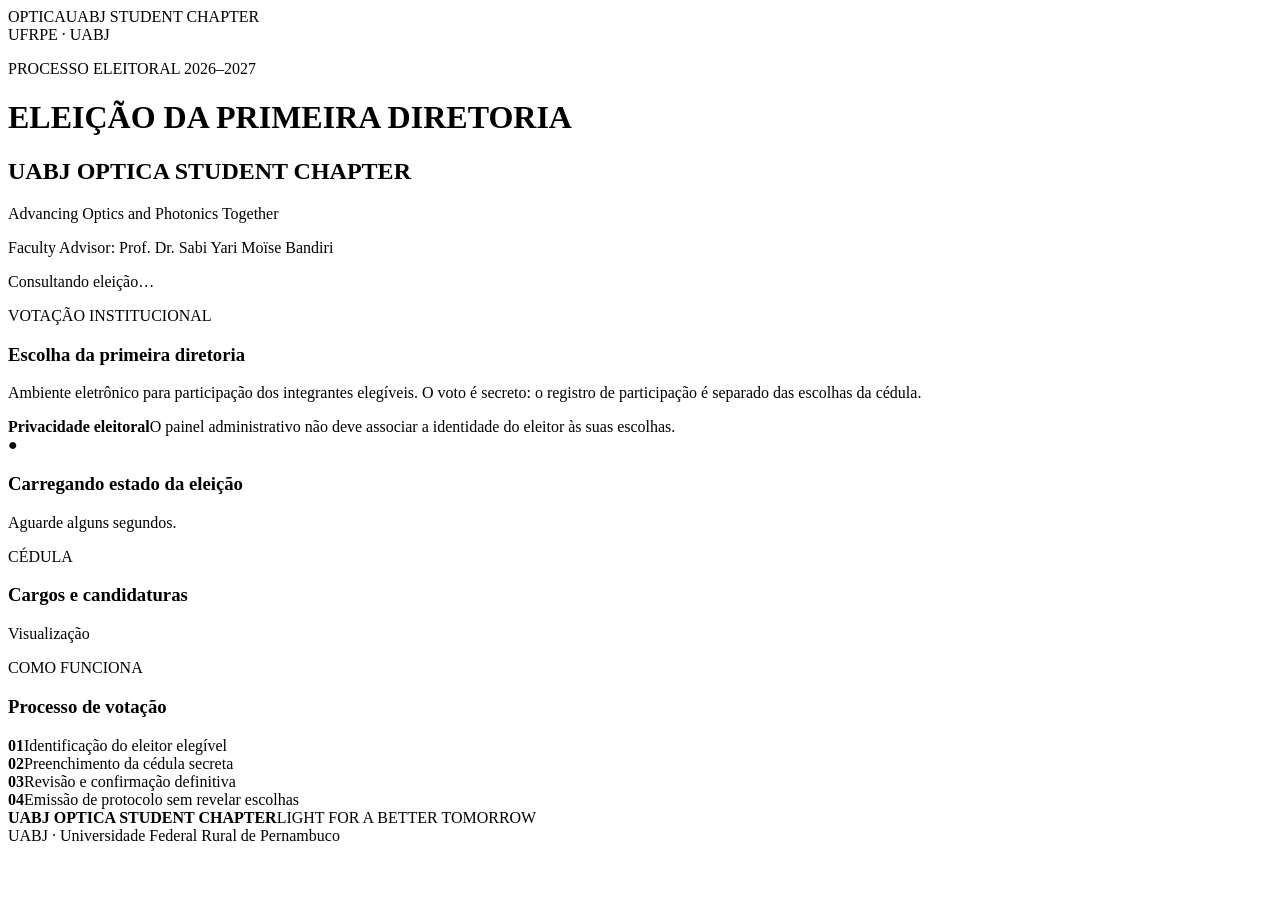
==== index.html @ 57240f11 "Create election frontend" ====
<!doctype html>
<html lang="pt-BR">
<head>
<meta charset="utf-8"><meta name="viewport" content="width=device-width,initial-scale=1">
<title>Eleição 2026–2027 | UABJ OPTICA STUDENT CHAPTER</title>
<meta name="description" content="Processo eleitoral 2026–2027 do UABJ OPTICA STUDENT CHAPTER">
<link rel="stylesheet" href="styles.css">
</head>
<body>
<header class="hero">
  <div class="light-lines" aria-hidden="true"></div>
  <nav class="topbar">
    <div class="brand"><span class="brand-main">OPTICA</span><span class="divider"></span><span>UABJ STUDENT CHAPTER</span></div>
    <div class="institution">UFRPE · UABJ</div>
  </nav>
  <div class="hero-content">
    <p class="eyebrow">PROCESSO ELEITORAL 2026–2027</p>
    <h1>ELEIÇÃO DA PRIMEIRA DIRETORIA</h1>
    <h2>UABJ OPTICA STUDENT CHAPTER</h2>
    <p class="tagline">Advancing Optics and Photonics Together</p>
    <p class="advisor">Faculty Advisor: Prof. Dr. Sabi Yari Moïse Bandiri</p>
    <div id="statusBadge" class="status loading">Consultando eleição…</div>
  </div>
</header>

<main>
<section class="card intro">
  <div>
    <p class="section-kicker">VOTAÇÃO INSTITUCIONAL</p>
    <h3>Escolha da primeira diretoria</h3>
    <p>Ambiente eletrônico para participação dos integrantes elegíveis. O voto é secreto: o registro de participação é separado das escolhas da cédula.</p>
  </div>
  <div class="privacy"><strong>Privacidade eleitoral</strong><span>O painel administrativo não deve associar a identidade do eleitor às suas escolhas.</span></div>
</section>

<section id="closedPanel" class="card state-panel">
  <div class="state-icon">●</div>
  <div><h3 id="stateTitle">Carregando estado da eleição</h3><p id="stateText">Aguarde alguns segundos.</p></div>
</section>

<section id="ballotPreview" class="content-section">
  <div class="section-head"><div><p class="section-kicker">CÉDULA</p><h3>Cargos e candidaturas</h3></div><span class="preview-label">Visualização</span></div>
  <div id="positions" class="positions"><div class="skeleton"></div><div class="skeleton"></div></div>
</section>

<section class="card process">
  <p class="section-kicker">COMO FUNCIONA</p>
  <h3>Processo de votação</h3>
  <div class="steps">
    <div><b>01</b><span>Identificação do eleitor elegível</span></div>
    <div><b>02</b><span>Preenchimento da cédula secreta</span></div>
    <div><b>03</b><span>Revisão e confirmação definitiva</span></div>
    <div><b>04</b><span>Emissão de protocolo sem revelar escolhas</span></div>
  </div>
</section>
</main>

<footer><div><strong>UABJ OPTICA STUDENT CHAPTER</strong><span>LIGHT FOR A BETTER TOMORROW</span></div><span>UABJ · Universidade Federal Rural de Pernambuco</span></footer>
<script src="app.js"></script>
</body></html>
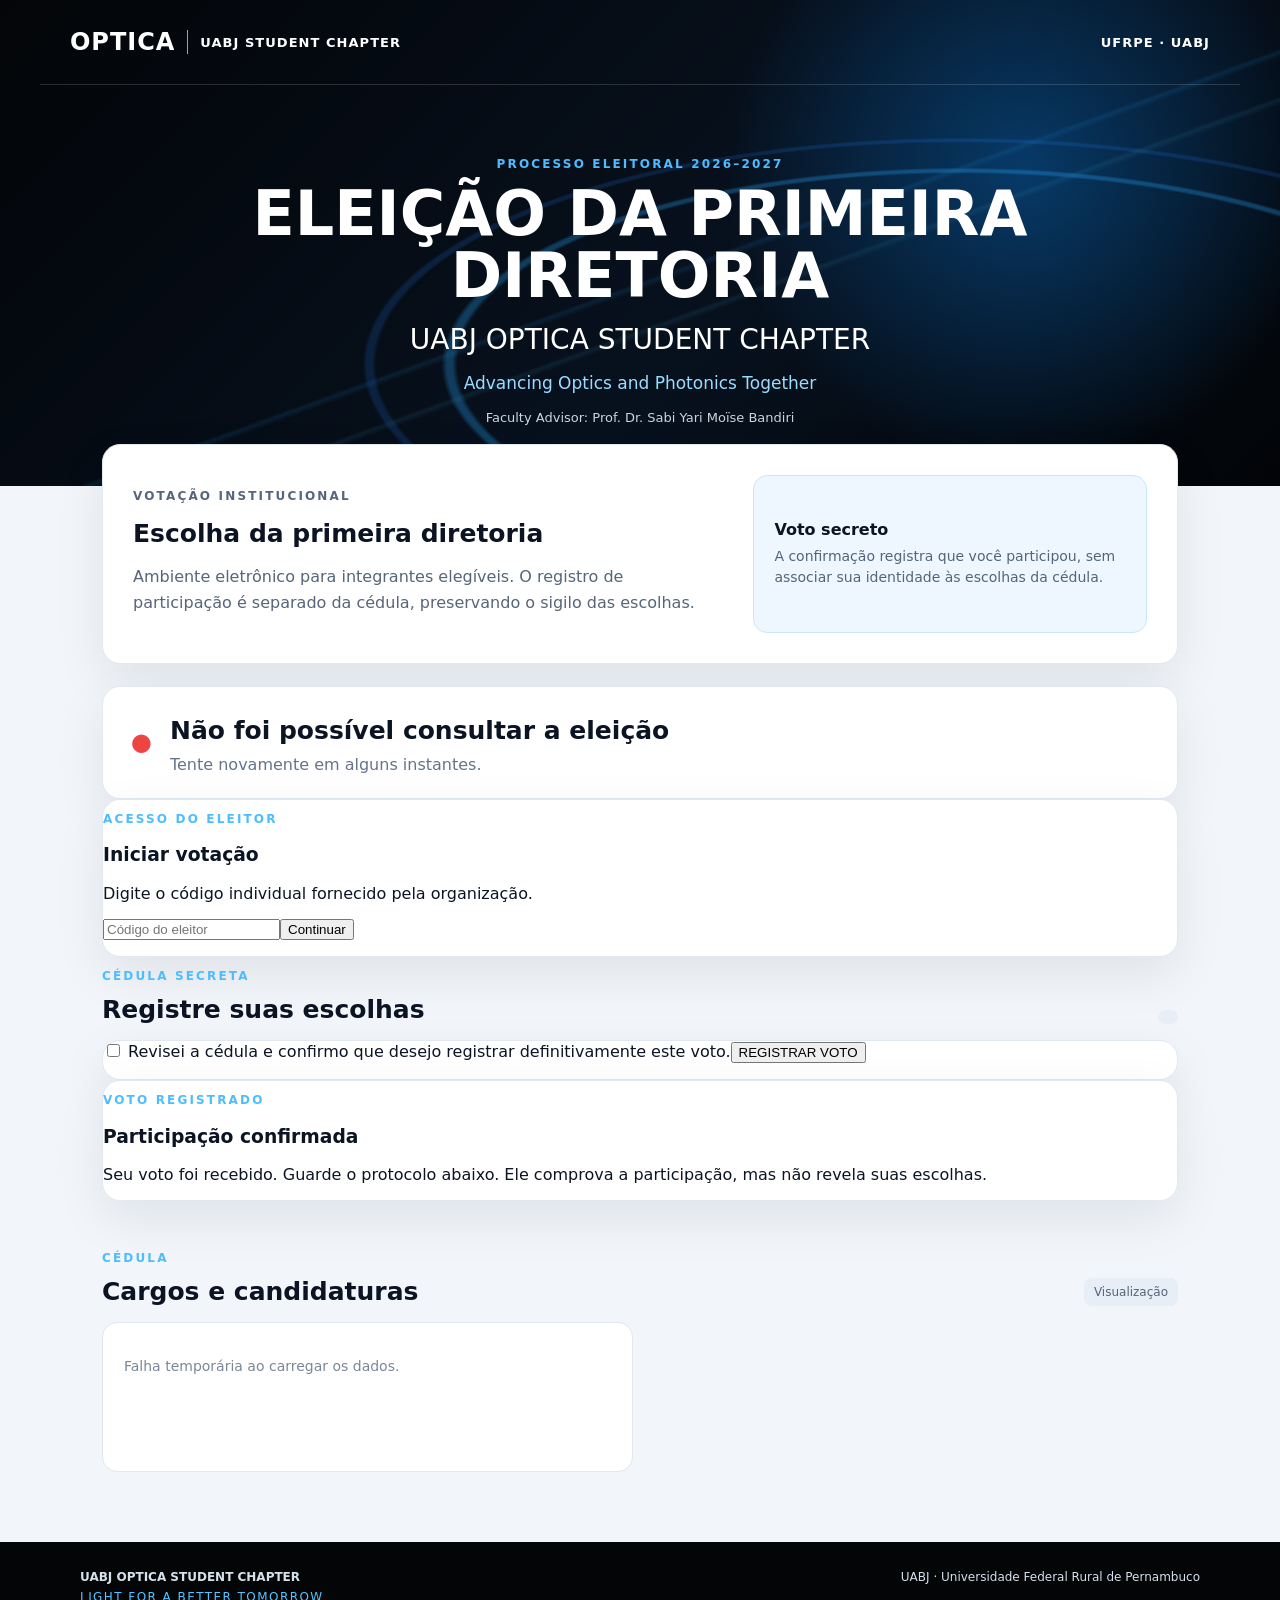
==== commit 959f597b: "Implement secure voter flow UI" ====
--- a/index.html
+++ b/index.html
@@ -1,60 +1,10 @@
-<!doctype html>
-<html lang="pt-BR">
-<head>
-<meta charset="utf-8"><meta name="viewport" content="width=device-width,initial-scale=1">
-<title>Eleição 2026–2027 | UABJ OPTICA STUDENT CHAPTER</title>
-<meta name="description" content="Processo eleitoral 2026–2027 do UABJ OPTICA STUDENT CHAPTER">
-<link rel="stylesheet" href="styles.css">
-</head>
-<body>
-<header class="hero">
-  <div class="light-lines" aria-hidden="true"></div>
-  <nav class="topbar">
-    <div class="brand"><span class="brand-main">OPTICA</span><span class="divider"></span><span>UABJ STUDENT CHAPTER</span></div>
-    <div class="institution">UFRPE · UABJ</div>
-  </nav>
-  <div class="hero-content">
-    <p class="eyebrow">PROCESSO ELEITORAL 2026–2027</p>
-    <h1>ELEIÇÃO DA PRIMEIRA DIRETORIA</h1>
-    <h2>UABJ OPTICA STUDENT CHAPTER</h2>
-    <p class="tagline">Advancing Optics and Photonics Together</p>
-    <p class="advisor">Faculty Advisor: Prof. Dr. Sabi Yari Moïse Bandiri</p>
-    <div id="statusBadge" class="status loading">Consultando eleição…</div>
-  </div>
-</header>
-
+<!doctype html><html lang="pt-BR"><head><meta charset="utf-8"><meta name="viewport" content="width=device-width,initial-scale=1"><title>Eleição 2026–2027 | UABJ OPTICA STUDENT CHAPTER</title><link rel="stylesheet" href="styles.css"></head><body>
+<header class="hero"><div class="light-lines"></div><nav class="topbar"><div class="brand"><span class="brand-main">OPTICA</span><span class="divider"></span><span>UABJ STUDENT CHAPTER</span></div><div class="institution">UFRPE · UABJ</div></nav><div class="hero-content"><p class="eyebrow">PROCESSO ELEITORAL 2026–2027</p><h1>ELEIÇÃO DA PRIMEIRA DIRETORIA</h1><h2>UABJ OPTICA STUDENT CHAPTER</h2><p class="tagline">Advancing Optics and Photonics Together</p><p class="advisor">Faculty Advisor: Prof. Dr. Sabi Yari Moïse Bandiri</p><div id="statusBadge" class="status loading">Consultando eleição…</div></div></header>
 <main>
-<section class="card intro">
-  <div>
-    <p class="section-kicker">VOTAÇÃO INSTITUCIONAL</p>
-    <h3>Escolha da primeira diretoria</h3>
-    <p>Ambiente eletrônico para participação dos integrantes elegíveis. O voto é secreto: o registro de participação é separado das escolhas da cédula.</p>
-  </div>
-  <div class="privacy"><strong>Privacidade eleitoral</strong><span>O painel administrativo não deve associar a identidade do eleitor às suas escolhas.</span></div>
-</section>
-
-<section id="closedPanel" class="card state-panel">
-  <div class="state-icon">●</div>
-  <div><h3 id="stateTitle">Carregando estado da eleição</h3><p id="stateText">Aguarde alguns segundos.</p></div>
-</section>
-
-<section id="ballotPreview" class="content-section">
-  <div class="section-head"><div><p class="section-kicker">CÉDULA</p><h3>Cargos e candidaturas</h3></div><span class="preview-label">Visualização</span></div>
-  <div id="positions" class="positions"><div class="skeleton"></div><div class="skeleton"></div></div>
-</section>
-
-<section class="card process">
-  <p class="section-kicker">COMO FUNCIONA</p>
-  <h3>Processo de votação</h3>
-  <div class="steps">
-    <div><b>01</b><span>Identificação do eleitor elegível</span></div>
-    <div><b>02</b><span>Preenchimento da cédula secreta</span></div>
-    <div><b>03</b><span>Revisão e confirmação definitiva</span></div>
-    <div><b>04</b><span>Emissão de protocolo sem revelar escolhas</span></div>
-  </div>
-</section>
-</main>
-
-<footer><div><strong>UABJ OPTICA STUDENT CHAPTER</strong><span>LIGHT FOR A BETTER TOMORROW</span></div><span>UABJ · Universidade Federal Rural de Pernambuco</span></footer>
-<script src="app.js"></script>
-</body></html>+<section class="card intro"><div><p class="section-kicker">VOTAÇÃO INSTITUCIONAL</p><h3>Escolha da primeira diretoria</h3><p>Ambiente eletrônico para integrantes elegíveis. O registro de participação é separado da cédula, preservando o sigilo das escolhas.</p></div><div class="privacy"><strong>Voto secreto</strong><span>A confirmação registra que você participou, sem associar sua identidade às escolhas da cédula.</span></div></section>
+<section id="statePanel" class="card state-panel"><div class="state-icon">●</div><div><h3 id="stateTitle">Carregando estado da eleição</h3><p id="stateText">Aguarde alguns segundos.</p></div></section>
+<section id="loginPanel" class="card vote-box hidden"><p class="section-kicker">ACESSO DO ELEITOR</p><h3>Iniciar votação</h3><p>Digite o código individual fornecido pela organização.</p><div class="access-row"><input id="voterCode" type="password" autocomplete="one-time-code" placeholder="Código do eleitor"><button id="verifyBtn">Continuar</button></div><p id="accessMsg" class="msg"></p></section>
+<section id="votePanel" class="hidden"><div class="section-head"><div><p class="section-kicker">CÉDULA SECRETA</p><h3>Registre suas escolhas</h3></div><span id="voterHello" class="preview-label"></span></div><form id="ballotForm"><div id="ballot"></div><div class="card confirm-box"><label><input id="finalConfirm" type="checkbox" required> Revisei a cédula e confirmo que desejo registrar definitivamente este voto.</label><button id="submitVote" type="submit">REGISTRAR VOTO</button><p id="voteMsg" class="msg"></p></div></form></section>
+<section id="receiptPanel" class="card receipt hidden"><p class="section-kicker">VOTO REGISTRADO</p><h3>Participação confirmada</h3><p>Seu voto foi recebido. Guarde o protocolo abaixo. Ele comprova a participação, mas não revela suas escolhas.</p><div id="receiptCode" class="receipt-code"></div><div id="receiptTime" class="receipt-time"></div></section>
+<section id="previewSection" class="content-section"><div class="section-head"><div><p class="section-kicker">CÉDULA</p><h3>Cargos e candidaturas</h3></div><span class="preview-label">Visualização</span></div><div id="positions" class="positions"><div class="skeleton"></div></div></section>
+</main><footer><div><strong>UABJ OPTICA STUDENT CHAPTER</strong><span>LIGHT FOR A BETTER TOMORROW</span></div><span>UABJ · Universidade Federal Rural de Pernambuco</span></footer><script src="app.js"></script></body></html>
--- a/styles.css
+++ b/styles.css
@@ -0,0 +1 @@
+:root{--bg:#05070b;--panel:#fff;--ink:#0c1424;--muted:#64748b;--blue:#1687ff;--cyan:#55d7ff;--line:#dce5ef;--soft:#f4f7fb}*{box-sizing:border-box}body{margin:0;font-family:Inter,ui-sans-serif,system-ui,-apple-system,Segoe UI,sans-serif;background:#f2f5f9;color:var(--ink)}.hero{min-height:440px;background:radial-gradient(circle at 80% 35%,#073a68 0,transparent 28%),linear-gradient(135deg,#030508 0%,#07111e 58%,#020407 100%);color:#fff;position:relative;overflow:hidden}.light-lines{position:absolute;inset:0;opacity:.7;background:radial-gradient(ellipse at 75% 75%,transparent 0 37%,rgba(42,171,255,.42) 37.4% 37.8%,transparent 38.2% 43%,rgba(38,133,255,.24) 43.3% 43.7%,transparent 44%),linear-gradient(160deg,transparent 54%,rgba(38,167,255,.17) 54.4%,transparent 55%,transparent 59%,rgba(82,216,255,.12) 59.4%,transparent 60%)}.topbar{position:relative;z-index:2;display:flex;justify-content:space-between;align-items:center;max-width:1200px;margin:auto;padding:28px 30px;border-bottom:1px solid rgba(255,255,255,.15);font-size:13px;letter-spacing:.08em}.brand{display:flex;align-items:center;gap:12px;font-weight:650}.brand-main{font-size:24px;letter-spacing:.04em}.divider{height:24px;width:1px;background:#4dbaff}.institution{font-weight:700}.hero-content{position:relative;z-index:2;text-align:center;max-width:1000px;margin:72px auto 0;padding:0 24px}.eyebrow,.section-kicker{font-size:12px;font-weight:800;letter-spacing:.18em;color:#4ebdff}.hero h1{font-size:clamp(34px,5vw,62px);line-height:1;margin:12px 0}.hero h2{font-size:clamp(18px,2.4vw,28px);font-weight:500;margin:16px 0}.tagline{color:#9bdcff;font-size:17px}.advisor{font-size:13px;color:#cbd5e1}.status{display:inline-flex;margin-top:16px;padding:9px 14px;border-radius:999px;font-size:12px;font-weight:800;letter-spacing:.05em}.status.loading{background:#1e293b}.status.closed{background:#32121a;color:#ffb5c1;border:1px solid #7f1d2d}.status.open{background:#073f32;color:#8fffd3;border:1px solid #0f8062}main{max-width:1120px;margin:-42px auto 70px;padding:0 22px;position:relative;z-index:3}.card{background:#fff;border:1px solid #e2e8f0;border-radius:18px;box-shadow:0 18px 50px rgba(15,23,42,.08)}.intro{padding:30px;display:grid;grid-template-columns:1.5fr 1fr;gap:30px}.intro h3,.process h3,.section-head h3,.state-panel h3{font-size:25px;margin:5px 0 10px}.intro p{color:#566579;line-height:1.65}.privacy{background:#eef7ff;border:1px solid #c8e7ff;border-radius:14px;padding:20px;display:flex;flex-direction:column;gap:7px;justify-content:center}.privacy span{color:#52657a;font-size:14px;line-height:1.5}.state-panel{margin-top:22px;padding:24px 28px;display:flex;align-items:center;gap:18px}.state-icon{color:#ef4444;font-size:24px}.state-panel p{margin:0;color:var(--muted)}.content-section{margin-top:38px}.section-head{display:flex;align-items:end;justify-content:space-between;margin-bottom:16px}.section-head h3{margin-bottom:0}.preview-label{font-size:12px;background:#e8eef6;padding:7px 10px;border-radius:8px;color:#52657a}.positions{display:grid;grid-template-columns:repeat(2,1fr);gap:14px}.position{background:#fff;border:1px solid #e0e7ef;border-radius:15px;padding:21px;min-height:150px}.position h4{margin:0 0 14px;font-size:17px}.candidate{display:flex;align-items:center;justify-content:space-between;padding:9px 0;border-top:1px solid #edf1f5;font-size:14px}.candidate:first-of-type{border-top:0}.pending{font-size:10px;font-weight:800;color:#9a6700;background:#fff2c6;padding:4px 7px;border-radius:999px}.empty{color:#7b8798;font-size:14px}.process{margin-top:38px;padding:28px}.steps{display:grid;grid-template-columns:repeat(4,1fr);gap:12px;margin-top:20px}.steps div{background:#f5f8fb;border-radius:12px;padding:18px;display:flex;flex-direction:column;gap:10px}.steps b{font-size:25px;color:#1687ff}.steps span{font-size:13px;line-height:1.45}footer{background:#030507;color:#d6e1ec;padding:28px max(24px,calc((100% - 1120px)/2));display:flex;justify-content:space-between;gap:20px;font-size:12px}footer div{display:flex;flex-direction:column;gap:6px}footer div span{color:#57c4ff;letter-spacing:.12em}.skeleton{height:150px;border-radius:15px;background:linear-gradient(90deg,#edf2f7,#f8fafc,#edf2f7)}@media(max-width:760px){.topbar{padding:20px;align-items:flex-start}.brand{align-items:flex-start;flex-direction:column;gap:4px}.divider{display:none}.institution{font-size:11px}.hero{min-height:500px}.hero-content{margin-top:60px}.intro{grid-template-columns:1fr}.positions{grid-template-columns:1fr}.steps{grid-template-columns:1fr 1fr}footer{flex-direction:column}.state-panel{align-items:flex-start}}@media(max-width:480px){.steps{grid-template-columns:1fr}.hero h1{font-size:38px}.topbar{font-size:11px}}
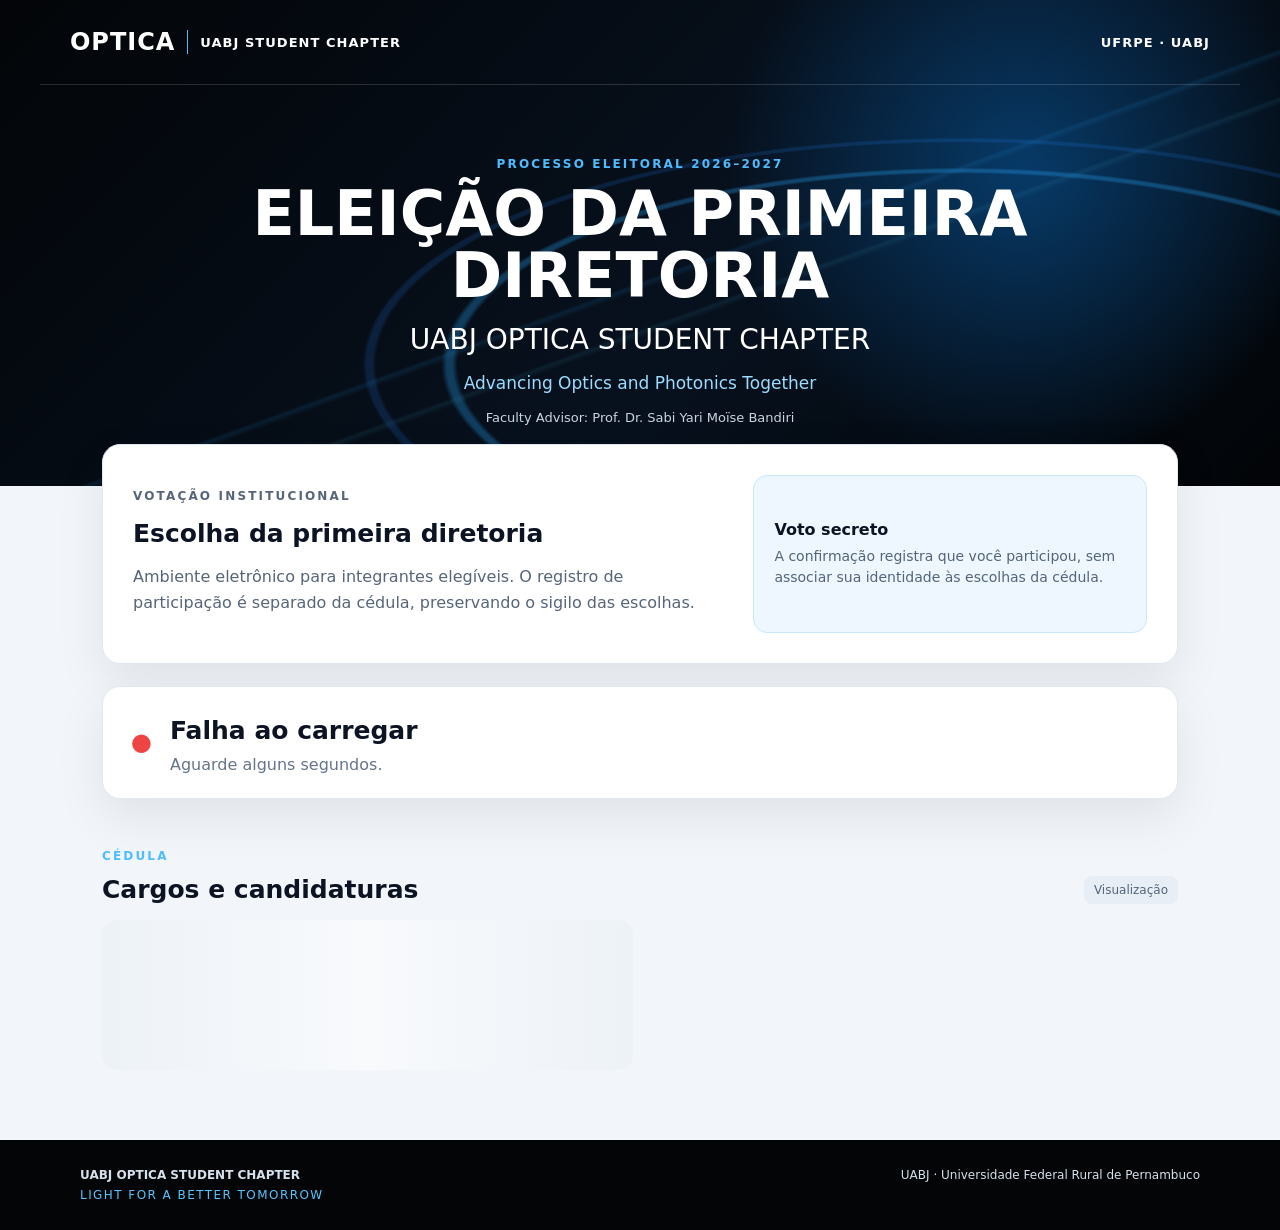
==== commit f711087b: "Add ballot review screen" ====
--- a/index.html
+++ b/index.html
@@ -5,6 +5,6 @@
 <section id="statePanel" class="card state-panel"><div class="state-icon">●</div><div><h3 id="stateTitle">Carregando estado da eleição</h3><p id="stateText">Aguarde alguns segundos.</p></div></section>
 <section id="loginPanel" class="card vote-box hidden"><p class="section-kicker">ACESSO DO ELEITOR</p><h3>Iniciar votação</h3><p>Digite o código individual fornecido pela organização.</p><div class="access-row"><input id="voterCode" type="password" autocomplete="one-time-code" placeholder="Código do eleitor"><button id="verifyBtn">Continuar</button></div><p id="accessMsg" class="msg"></p></section>
 <section id="votePanel" class="hidden"><div class="section-head"><div><p class="section-kicker">CÉDULA SECRETA</p><h3>Registre suas escolhas</h3></div><span id="voterHello" class="preview-label"></span></div><form id="ballotForm"><div id="ballot"></div><div class="card confirm-box"><label><input id="finalConfirm" type="checkbox" required> Revisei a cédula e confirmo que desejo registrar definitivamente este voto.</label><button id="submitVote" type="submit">REGISTRAR VOTO</button><p id="voteMsg" class="msg"></p></div></form></section>
-<section id="receiptPanel" class="card receipt hidden"><p class="section-kicker">VOTO REGISTRADO</p><h3>Participação confirmada</h3><p>Seu voto foi recebido. Guarde o protocolo abaixo. Ele comprova a participação, mas não revela suas escolhas.</p><div id="receiptCode" class="receipt-code"></div><div id="receiptTime" class="receipt-time"></div></section>
+<section id="reviewPanel" class="card review hidden"><p class="section-kicker">REVISÃO</p><h3>Revise suas escolhas</h3><p>Esta é sua última oportunidade de conferir a cédula. Depois da confirmação, o voto não poderá ser alterado.</p><div id="reviewList" class="review-list"></div><div class="review-actions"><button id="backToBallot" type="button" class="secondary">Voltar e alterar</button><button id="confirmVote" type="button">CONFIRMAR E REGISTRAR</button></div><p id="reviewMsg" class="msg"></p></section><section id="receiptPanel" class="card receipt hidden"><p class="section-kicker">VOTO REGISTRADO</p><h3>Participação confirmada</h3><p>Seu voto foi recebido. Guarde o protocolo abaixo. Ele comprova a participação, mas não revela suas escolhas.</p><div id="receiptCode" class="receipt-code"></div><div id="receiptTime" class="receipt-time"></div></section>
 <section id="previewSection" class="content-section"><div class="section-head"><div><p class="section-kicker">CÉDULA</p><h3>Cargos e candidaturas</h3></div><span class="preview-label">Visualização</span></div><div id="positions" class="positions"><div class="skeleton"></div></div></section>
 </main><footer><div><strong>UABJ OPTICA STUDENT CHAPTER</strong><span>LIGHT FOR A BETTER TOMORROW</span></div><span>UABJ · Universidade Federal Rural de Pernambuco</span></footer><script src="app.js"></script></body></html>
--- a/styles.css
+++ b/styles.css
@@ -1 +1 @@
-:root{--bg:#05070b;--panel:#fff;--ink:#0c1424;--muted:#64748b;--blue:#1687ff;--cyan:#55d7ff;--line:#dce5ef;--soft:#f4f7fb}*{box-sizing:border-box}body{margin:0;font-family:Inter,ui-sans-serif,system-ui,-apple-system,Segoe UI,sans-serif;background:#f2f5f9;color:var(--ink)}.hero{min-height:440px;background:radial-gradient(circle at 80% 35%,#073a68 0,transparent 28%),linear-gradient(135deg,#030508 0%,#07111e 58%,#020407 100%);color:#fff;position:relative;overflow:hidden}.light-lines{position:absolute;inset:0;opacity:.7;background:radial-gradient(ellipse at 75% 75%,transparent 0 37%,rgba(42,171,255,.42) 37.4% 37.8%,transparent 38.2% 43%,rgba(38,133,255,.24) 43.3% 43.7%,transparent 44%),linear-gradient(160deg,transparent 54%,rgba(38,167,255,.17) 54.4%,transparent 55%,transparent 59%,rgba(82,216,255,.12) 59.4%,transparent 60%)}.topbar{position:relative;z-index:2;display:flex;justify-content:space-between;align-items:center;max-width:1200px;margin:auto;padding:28px 30px;border-bottom:1px solid rgba(255,255,255,.15);font-size:13px;letter-spacing:.08em}.brand{display:flex;align-items:center;gap:12px;font-weight:650}.brand-main{font-size:24px;letter-spacing:.04em}.divider{height:24px;width:1px;background:#4dbaff}.institution{font-weight:700}.hero-content{position:relative;z-index:2;text-align:center;max-width:1000px;margin:72px auto 0;padding:0 24px}.eyebrow,.section-kicker{font-size:12px;font-weight:800;letter-spacing:.18em;color:#4ebdff}.hero h1{font-size:clamp(34px,5vw,62px);line-height:1;margin:12px 0}.hero h2{font-size:clamp(18px,2.4vw,28px);font-weight:500;margin:16px 0}.tagline{color:#9bdcff;font-size:17px}.advisor{font-size:13px;color:#cbd5e1}.status{display:inline-flex;margin-top:16px;padding:9px 14px;border-radius:999px;font-size:12px;font-weight:800;letter-spacing:.05em}.status.loading{background:#1e293b}.status.closed{background:#32121a;color:#ffb5c1;border:1px solid #7f1d2d}.status.open{background:#073f32;color:#8fffd3;border:1px solid #0f8062}main{max-width:1120px;margin:-42px auto 70px;padding:0 22px;position:relative;z-index:3}.card{background:#fff;border:1px solid #e2e8f0;border-radius:18px;box-shadow:0 18px 50px rgba(15,23,42,.08)}.intro{padding:30px;display:grid;grid-template-columns:1.5fr 1fr;gap:30px}.intro h3,.process h3,.section-head h3,.state-panel h3{font-size:25px;margin:5px 0 10px}.intro p{color:#566579;line-height:1.65}.privacy{background:#eef7ff;border:1px solid #c8e7ff;border-radius:14px;padding:20px;display:flex;flex-direction:column;gap:7px;justify-content:center}.privacy span{color:#52657a;font-size:14px;line-height:1.5}.state-panel{margin-top:22px;padding:24px 28px;display:flex;align-items:center;gap:18px}.state-icon{color:#ef4444;font-size:24px}.state-panel p{margin:0;color:var(--muted)}.content-section{margin-top:38px}.section-head{display:flex;align-items:end;justify-content:space-between;margin-bottom:16px}.section-head h3{margin-bottom:0}.preview-label{font-size:12px;background:#e8eef6;padding:7px 10px;border-radius:8px;color:#52657a}.positions{display:grid;grid-template-columns:repeat(2,1fr);gap:14px}.position{background:#fff;border:1px solid #e0e7ef;border-radius:15px;padding:21px;min-height:150px}.position h4{margin:0 0 14px;font-size:17px}.candidate{display:flex;align-items:center;justify-content:space-between;padding:9px 0;border-top:1px solid #edf1f5;font-size:14px}.candidate:first-of-type{border-top:0}.pending{font-size:10px;font-weight:800;color:#9a6700;background:#fff2c6;padding:4px 7px;border-radius:999px}.empty{color:#7b8798;font-size:14px}.process{margin-top:38px;padding:28px}.steps{display:grid;grid-template-columns:repeat(4,1fr);gap:12px;margin-top:20px}.steps div{background:#f5f8fb;border-radius:12px;padding:18px;display:flex;flex-direction:column;gap:10px}.steps b{font-size:25px;color:#1687ff}.steps span{font-size:13px;line-height:1.45}footer{background:#030507;color:#d6e1ec;padding:28px max(24px,calc((100% - 1120px)/2));display:flex;justify-content:space-between;gap:20px;font-size:12px}footer div{display:flex;flex-direction:column;gap:6px}footer div span{color:#57c4ff;letter-spacing:.12em}.skeleton{height:150px;border-radius:15px;background:linear-gradient(90deg,#edf2f7,#f8fafc,#edf2f7)}@media(max-width:760px){.topbar{padding:20px;align-items:flex-start}.brand{align-items:flex-start;flex-direction:column;gap:4px}.divider{display:none}.institution{font-size:11px}.hero{min-height:500px}.hero-content{margin-top:60px}.intro{grid-template-columns:1fr}.positions{grid-template-columns:1fr}.steps{grid-template-columns:1fr 1fr}footer{flex-direction:column}.state-panel{align-items:flex-start}}@media(max-width:480px){.steps{grid-template-columns:1fr}.hero h1{font-size:38px}.topbar{font-size:11px}}+:root{--bg:#05070b;--panel:#fff;--ink:#0c1424;--muted:#64748b;--blue:#1687ff;--cyan:#55d7ff;--line:#dce5ef;--soft:#f4f7fb}*{box-sizing:border-box}body{margin:0;font-family:Inter,ui-sans-serif,system-ui,-apple-system,Segoe UI,sans-serif;background:#f2f5f9;color:var(--ink)}.hero{min-height:440px;background:radial-gradient(circle at 80% 35%,#073a68 0,transparent 28%),linear-gradient(135deg,#030508 0%,#07111e 58%,#020407 100%);color:#fff;position:relative;overflow:hidden}.light-lines{position:absolute;inset:0;opacity:.7;background:radial-gradient(ellipse at 75% 75%,transparent 0 37%,rgba(42,171,255,.42) 37.4% 37.8%,transparent 38.2% 43%,rgba(38,133,255,.24) 43.3% 43.7%,transparent 44%),linear-gradient(160deg,transparent 54%,rgba(38,167,255,.17) 54.4%,transparent 55%,transparent 59%,rgba(82,216,255,.12) 59.4%,transparent 60%)}.topbar{position:relative;z-index:2;display:flex;justify-content:space-between;align-items:center;max-width:1200px;margin:auto;padding:28px 30px;border-bottom:1px solid rgba(255,255,255,.15);font-size:13px;letter-spacing:.08em}.brand{display:flex;align-items:center;gap:12px;font-weight:650}.brand-main{font-size:24px;letter-spacing:.04em}.divider{height:24px;width:1px;background:#4dbaff}.institution{font-weight:700}.hero-content{position:relative;z-index:2;text-align:center;max-width:1000px;margin:72px auto 0;padding:0 24px}.eyebrow,.section-kicker{font-size:12px;font-weight:800;letter-spacing:.18em;color:#4ebdff}.hero h1{font-size:clamp(34px,5vw,62px);line-height:1;margin:12px 0}.hero h2{font-size:clamp(18px,2.4vw,28px);font-weight:500;margin:16px 0}.tagline{color:#9bdcff;font-size:17px}.advisor{font-size:13px;color:#cbd5e1}.status{display:inline-flex;margin-top:16px;padding:9px 14px;border-radius:999px;font-size:12px;font-weight:800;letter-spacing:.05em}.status.loading{background:#1e293b}.status.closed{background:#32121a;color:#ffb5c1;border:1px solid #7f1d2d}.status.open{background:#073f32;color:#8fffd3;border:1px solid #0f8062}main{max-width:1120px;margin:-42px auto 70px;padding:0 22px;position:relative;z-index:3}.card{background:#fff;border:1px solid #e2e8f0;border-radius:18px;box-shadow:0 18px 50px rgba(15,23,42,.08)}.intro{padding:30px;display:grid;grid-template-columns:1.5fr 1fr;gap:30px}.intro h3,.process h3,.section-head h3,.state-panel h3{font-size:25px;margin:5px 0 10px}.intro p{color:#566579;line-height:1.65}.privacy{background:#eef7ff;border:1px solid #c8e7ff;border-radius:14px;padding:20px;display:flex;flex-direction:column;gap:7px;justify-content:center}.privacy span{color:#52657a;font-size:14px;line-height:1.5}.state-panel{margin-top:22px;padding:24px 28px;display:flex;align-items:center;gap:18px}.state-icon{color:#ef4444;font-size:24px}.state-panel p{margin:0;color:var(--muted)}.content-section{margin-top:38px}.section-head{display:flex;align-items:end;justify-content:space-between;margin-bottom:16px}.section-head h3{margin-bottom:0}.preview-label{font-size:12px;background:#e8eef6;padding:7px 10px;border-radius:8px;color:#52657a}.positions{display:grid;grid-template-columns:repeat(2,1fr);gap:14px}.position{background:#fff;border:1px solid #e0e7ef;border-radius:15px;padding:21px;min-height:150px}.position h4{margin:0 0 14px;font-size:17px}.candidate{display:flex;align-items:center;justify-content:space-between;padding:9px 0;border-top:1px solid #edf1f5;font-size:14px}.candidate:first-of-type{border-top:0}.pending{font-size:10px;font-weight:800;color:#9a6700;background:#fff2c6;padding:4px 7px;border-radius:999px}.empty{color:#7b8798;font-size:14px}.process{margin-top:38px;padding:28px}.steps{display:grid;grid-template-columns:repeat(4,1fr);gap:12px;margin-top:20px}.steps div{background:#f5f8fb;border-radius:12px;padding:18px;display:flex;flex-direction:column;gap:10px}.steps b{font-size:25px;color:#1687ff}.steps span{font-size:13px;line-height:1.45}footer{background:#030507;color:#d6e1ec;padding:28px max(24px,calc((100% - 1120px)/2));display:flex;justify-content:space-between;gap:20px;font-size:12px}footer div{display:flex;flex-direction:column;gap:6px}footer div span{color:#57c4ff;letter-spacing:.12em}.skeleton{height:150px;border-radius:15px;background:linear-gradient(90deg,#edf2f7,#f8fafc,#edf2f7)}@media(max-width:760px){.topbar{padding:20px;align-items:flex-start}.brand{align-items:flex-start;flex-direction:column;gap:4px}.divider{display:none}.institution{font-size:11px}.hero{min-height:500px}.hero-content{margin-top:60px}.intro{grid-template-columns:1fr}.positions{grid-template-columns:1fr}.steps{grid-template-columns:1fr 1fr}footer{flex-direction:column}.state-panel{align-items:flex-start}}@media(max-width:480px){.steps{grid-template-columns:1fr}.hero h1{font-size:38px}.topbar{font-size:11px}}.hidden{display:none!important}.vote-box,.confirm-box,.receipt{margin-top:22px;padding:28px}.vote-box h3,.receipt h3{font-size:25px;margin:5px 0 10px}.vote-box p,.receipt p{color:var(--muted)}.access-row{display:flex;gap:10px;margin-top:18px}.access-row input{flex:1;min-width:0;padding:15px;border:1px solid #cbd5e1;border-radius:10px;font-size:16px}button{border:0;border-radius:10px;background:#087cf0;color:white;padding:14px 20px;font-weight:800;cursor:pointer}button:disabled{opacity:.55;cursor:not-allowed}.msg{font-size:13px;color:#a33;margin-bottom:0}.ballot-card{margin:14px 0;padding:24px;display:grid;grid-template-columns:55px 1fr;gap:14px}.ballot-num{font-size:24px;font-weight:800;color:#1687ff}.ballot-card h3{margin:2px 0 16px}.options{display:grid;gap:9px}.option{display:flex;gap:11px;align-items:center;border:1px solid #e2e8f0;border-radius:10px;padding:13px;cursor:pointer}.option:hover{background:#f7fbff}.option input{accent-color:#1687ff}.nominee{margin:0 0 2px 30px;max-width:430px;padding:11px;border:1px solid #cbd5e1;border-radius:9px}.confirm-box label{display:flex;gap:10px;line-height:1.5;margin-bottom:18px}.receipt{text-align:center}.receipt-code{display:inline-block;margin:18px 0 10px;padding:14px 22px;background:#07111e;color:#79d9ff;border-radius:10px;font:800 22px ui-monospace,monospace;letter-spacing:.1em}.receipt-time{font-size:13px;color:var(--muted)}@media(max-width:600px){.access-row{flex-direction:column}.ballot-card{grid-template-columns:1fr}.ballot-num{font-size:18px}.nominee{margin-left:0;width:100%}}
